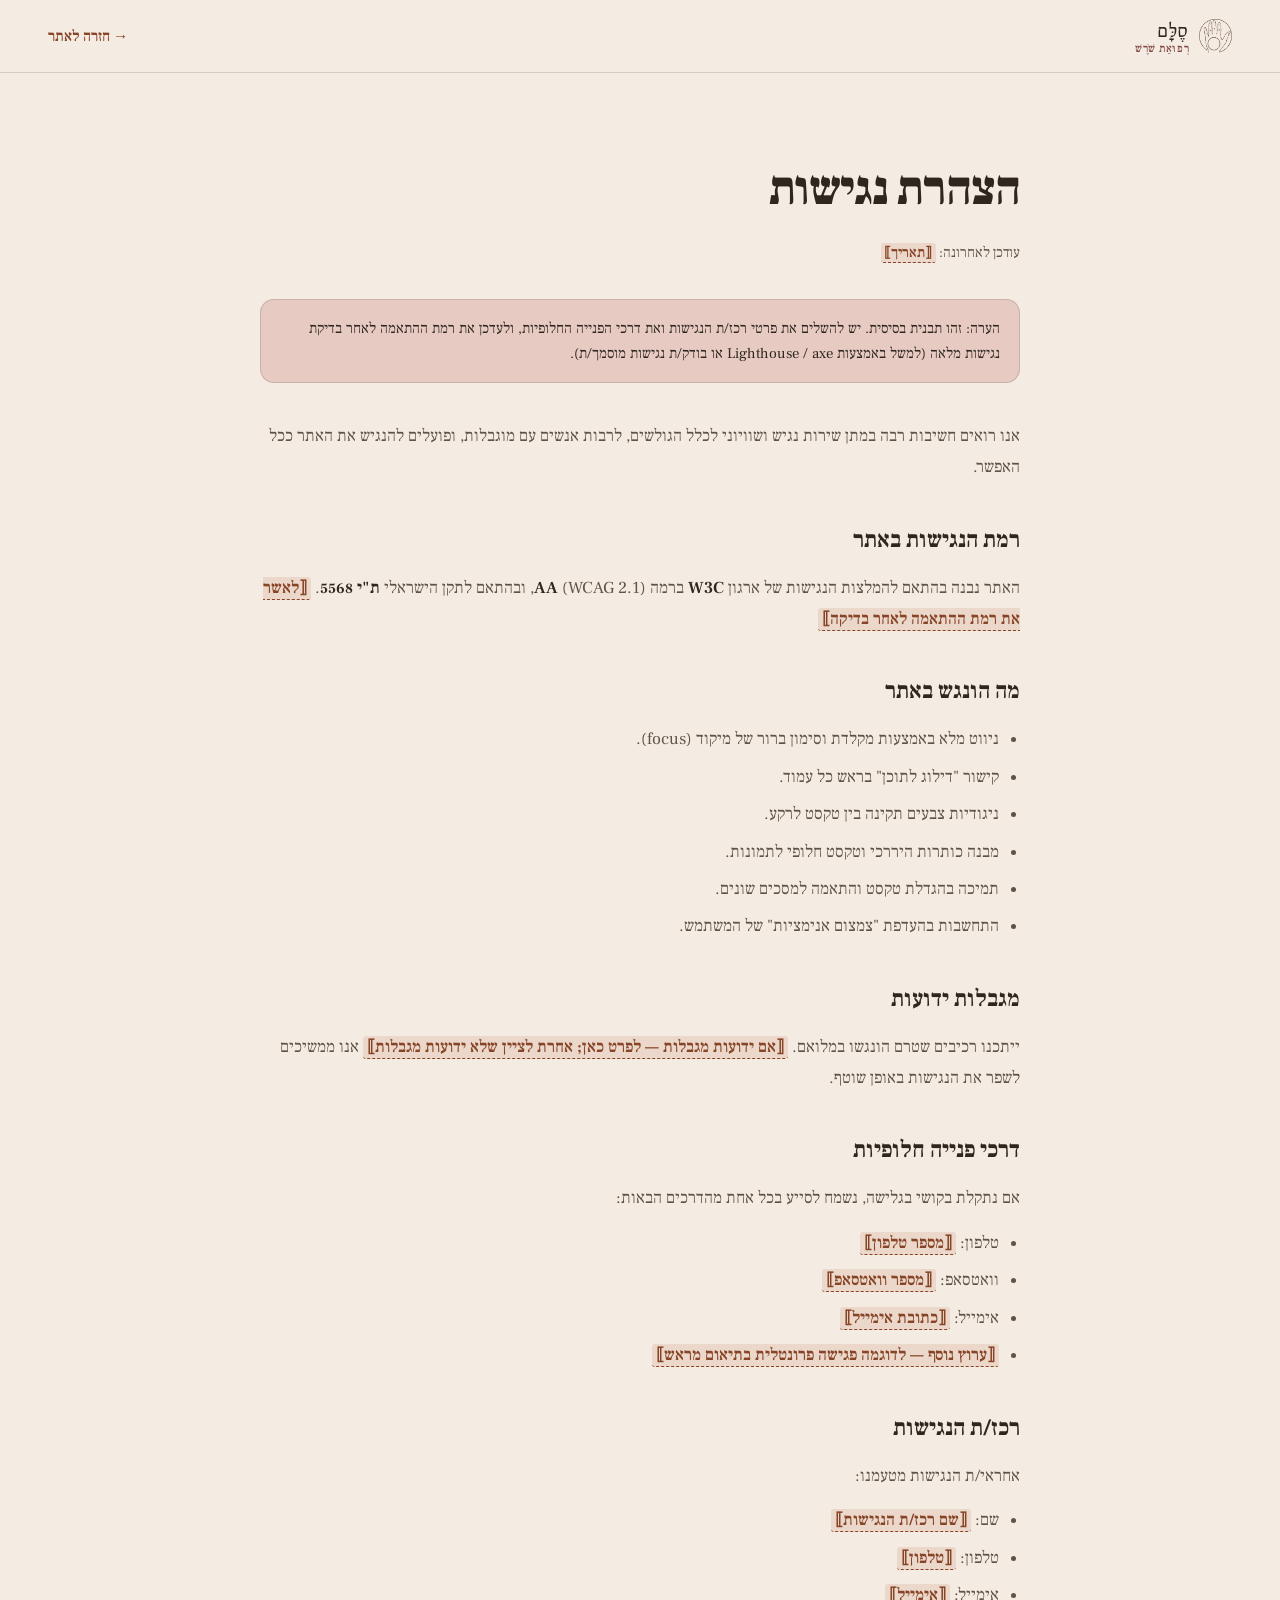
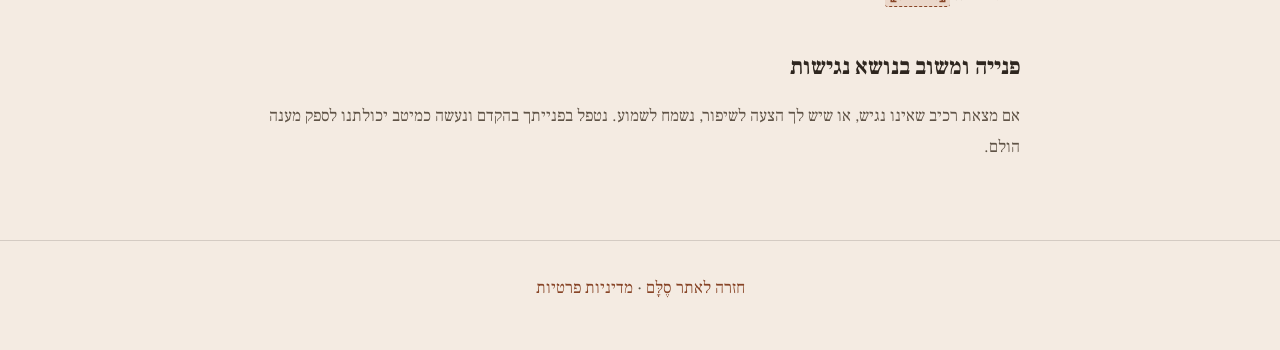
==== accessibility.html @ 77cfe8d2 "Legal: consent checkbox + disclosure; privacy & accessibility pages - Contact form: required (unchec" ====
<!DOCTYPE html>
<!--
  ███ TEMPLATE — NOT LEGAL ADVICE ███
  Israeli Accessibility Statement (הצהרת נגישות) template per the service-accessibility
  regulations (תקנות שוויון זכויות לאנשים עם מוגבלות / ת"י 5568). Fill every ⟦placeholder⟧
  — especially the accessibility coordinator's details and alternative channels — and
  confirm scope/obligations with an accessibility consultant or lawyer.
-->
<html lang="he" dir="rtl">
<head>
<meta charset="UTF-8" />
<meta name="viewport" content="width=device-width, initial-scale=1.0" />
<title>הצהרת נגישות · סֶלָּם</title>
<meta name="robots" content="noindex, nofollow" />
<link rel="icon" type="image/png" href="images/Logo_small.png" />
<link rel="preconnect" href="https://fonts.googleapis.com" />
<link rel="preconnect" href="https://fonts.gstatic.com" crossorigin />
<link href="https://fonts.googleapis.com/css2?family=Bellefair&family=Frank+Ruhl+Libre:wght@300;400;500;600;700;900&display=swap" rel="stylesheet" />
<link rel="stylesheet" href="legal.css" />
</head>
<body>
<a class="skip-link" href="#main">דלג לתוכן</a>

<header class="legal-top">
  <a href="index.html" class="brand">
    <img src="images/Logo_small.png" alt="" />
    <span class="bt"><span class="bn">סֶלָּם</span><span class="btag">רְפוּאַת שֹׁרֶשׁ</span></span>
  </a>
  <a href="index.html" class="back">→ חזרה לאתר</a>
</header>

<main id="main" tabindex="-1">
  <h1>הצהרת נגישות</h1>
  <p class="updated">עודכן לאחרונה: <span class="ph">⟦תאריך⟧</span></p>

  <div class="legal-note">
    הערה: זהו תבנית בסיסית. יש להשלים את פרטי רכז/ת הנגישות ואת דרכי הפנייה החלופיות, ולעדכן את רמת ההתאמה לאחר בדיקת נגישות מלאה (למשל באמצעות Lighthouse / axe או בודק/ת נגישות מוסמך/ת).
  </div>

  <p>אנו רואים חשיבות רבה במתן שירות נגיש ושוויוני לכלל הגולשים, לרבות אנשים עם מוגבלות, ופועלים להנגיש את האתר ככל האפשר.</p>

  <h2>רמת הנגישות באתר</h2>
  <p>האתר נבנה בהתאם להמלצות הנגישות של ארגון <strong>W3C</strong> ברמה <strong>AA</strong> (WCAG 2.1), ובהתאם לתקן הישראלי <strong>ת"י 5568</strong>. <span class="ph">⟦לאשר את רמת ההתאמה לאחר בדיקה⟧</span></p>

  <h2>מה הונגש באתר</h2>
  <ul>
    <li>ניווט מלא באמצעות מקלדת וסימון ברור של מיקוד (focus).</li>
    <li>קישור "דילוג לתוכן" בראש כל עמוד.</li>
    <li>ניגודיות צבעים תקינה בין טקסט לרקע.</li>
    <li>מבנה כותרות היררכי וטקסט חלופי לתמונות.</li>
    <li>תמיכה בהגדלת טקסט והתאמה למסכים שונים.</li>
    <li>התחשבות בהעדפת "צמצום אנימציות" של המשתמש.</li>
  </ul>

  <h2>מגבלות ידועות</h2>
  <p>ייתכנו רכיבים שטרם הונגשו במלואם. <span class="ph">⟦אם ידועות מגבלות — לפרט כאן; אחרת לציין שלא ידועות מגבלות⟧</span> אנו ממשיכים לשפר את הנגישות באופן שוטף.</p>

  <h2>דרכי פנייה חלופיות</h2>
  <p>אם נתקלת בקושי בגלישה, נשמח לסייע בכל אחת מהדרכים הבאות:</p>
  <ul>
    <li>טלפון: <span class="ph">⟦מספר טלפון⟧</span></li>
    <li>וואטסאפ: <span class="ph">⟦מספר וואטסאפ⟧</span></li>
    <li>אימייל: <span class="ph">⟦כתובת אימייל⟧</span></li>
    <li><span class="ph">⟦ערוץ נוסף — לדוגמה פגישה פרונטלית בתיאום מראש⟧</span></li>
  </ul>

  <h2>רכז/ת הנגישות</h2>
  <p>אחראי/ת הנגישות מטעמנו:</p>
  <ul>
    <li>שם: <span class="ph">⟦שם רכז/ת הנגישות⟧</span></li>
    <li>טלפון: <span class="ph">⟦טלפון⟧</span></li>
    <li>אימייל: <span class="ph">⟦אימייל⟧</span></li>
  </ul>

  <h2>פנייה ומשוב בנושא נגישות</h2>
  <p>אם מצאת רכיב שאינו נגיש, או שיש לך הצעה לשיפור, נשמח לשמוע. נטפל בפנייתך בהקדם ונעשה כמיטב יכולתנו לספק מענה הולם.</p>
</main>

<footer class="legal-foot">
  <p><a href="index.html">חזרה לאתר סֶלָּם</a> · <a href="privacy.html">מדיניות פרטיות</a></p>
</footer>
</body>
</html>
---- legal.css ----
:root{
  --paper:#F4EBE2; --paper-2:#ECDCCD; --espresso:#2E261F; --ink-soft:#5F5346;
  --cacao:#6E4429; --clay-deep:#874426; --rose-deep:#824641; --blush:#E7CBC3;
  --line:rgba(46,38,31,.16);
}
*{ margin:0; padding:0; box-sizing:border-box; }
html{ scroll-behavior:smooth; }
body{ font-family:"Frank Ruhl Libre",serif; background:var(--paper); color:var(--espresso); line-height:1.85; font-weight:400; -webkit-font-smoothing:antialiased; }
::selection{ background:var(--clay-deep); color:var(--paper); }

.skip-link{ position:absolute; inset-inline-start:1rem; top:-4rem; z-index:200; background:var(--espresso); color:var(--paper); padding:.65rem 1.1rem; border-radius:0 0 10px 10px; text-decoration:none; font-weight:600; transition:top .2s ease; }
.skip-link:focus{ top:0; }
:focus-visible{ outline:3px solid var(--espresso); outline-offset:2px; border-radius:3px; }

header.legal-top{ display:flex; align-items:center; justify-content:space-between; gap:1rem; padding:1.1rem clamp(1rem,5vw,3rem); border-bottom:1px solid var(--line); flex-wrap:wrap; }
.brand{ font-family:"Bellefair",serif; display:flex; align-items:center; gap:.6rem; text-decoration:none; color:var(--espresso); }
.brand img{ height:34px; width:auto; }
.brand .bt{ display:flex; flex-direction:column; line-height:1.05; }
.brand .bn{ font-size:1.5rem; letter-spacing:.03em; }
.brand .btag{ font-family:"Frank Ruhl Libre",serif; font-weight:500; font-size:.7rem; letter-spacing:.05em; color:var(--rose-deep); }
.back{ font-size:.95rem; color:var(--clay-deep); text-decoration:none; font-weight:600; }
.back:hover{ text-decoration:underline; }

main{ width:min(760px,90vw); margin-inline:auto; padding:clamp(2.5rem,6vw,4.5rem) 0 4rem; }
h1{ font-weight:900; font-size:clamp(2rem,5vw,3rem); letter-spacing:-.02em; margin-bottom:.4rem; }
.updated{ color:var(--ink-soft); font-size:.9rem; margin-bottom:2rem; }
.legal-note{ background:var(--blush); border:1px solid var(--line); border-radius:14px; padding:1rem 1.2rem; font-size:.92rem; color:var(--espresso); margin-bottom:2.4rem; line-height:1.7; }
h2{ font-weight:700; font-size:1.45rem; margin:2.2rem 0 .7rem; color:var(--espresso); }
p,li{ font-size:1.05rem; color:var(--ink-soft); }
p{ margin-bottom:.85rem; }
strong{ color:var(--espresso); font-weight:600; }
ul{ padding-inline-start:1.3rem; margin-bottom:.85rem; }
li{ margin-bottom:.4rem; }
a{ color:var(--clay-deep); }
.ph{ background:rgba(169,87,47,.13); border-bottom:1px dashed var(--clay-deep); padding:0 .25em; border-radius:3px; font-weight:600; color:var(--clay-deep); }

footer.legal-foot{ border-top:1px solid var(--line); padding:2rem 0; text-align:center; color:var(--ink-soft); font-size:.85rem; }
footer.legal-foot a{ color:var(--clay-deep); text-decoration:none; }

@media(prefers-reduced-motion:reduce){ html{ scroll-behavior:auto; } *{ transition-duration:.001ms !important; } }
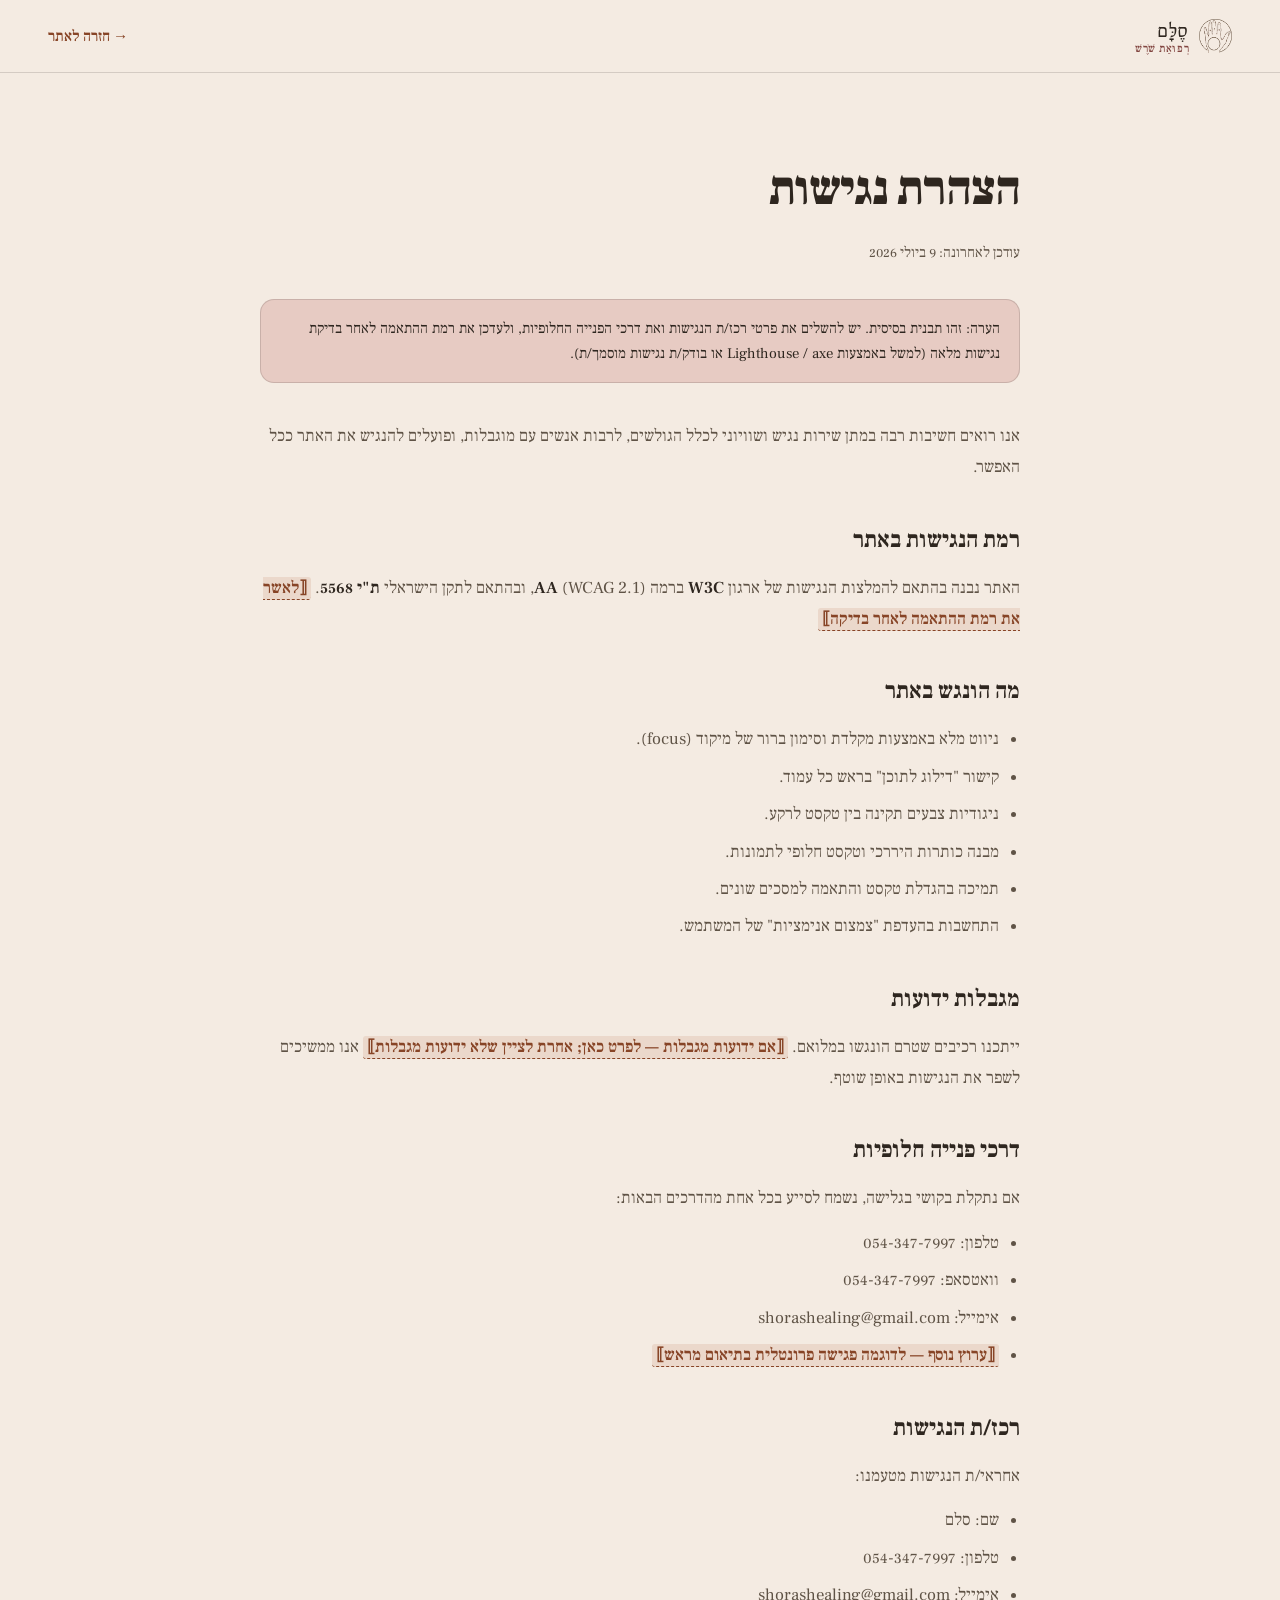
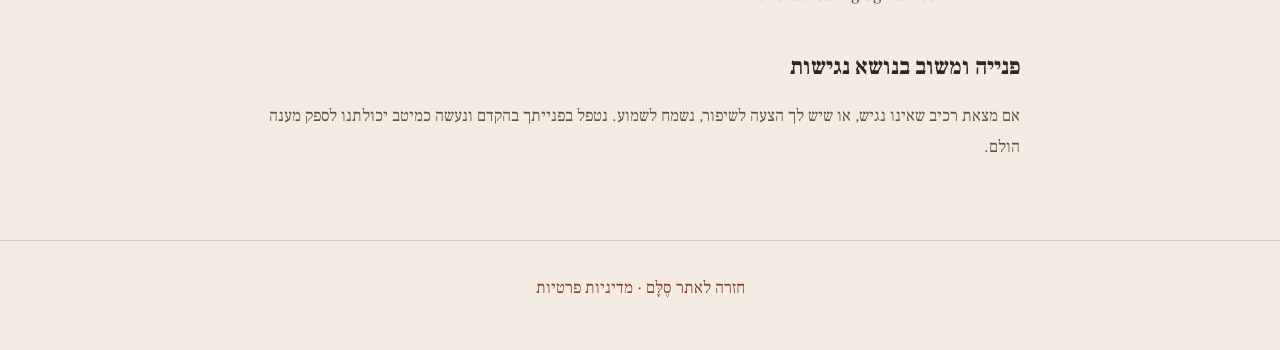
==== commit 997ad552: "Fill business identity + contact details in legal pages Privacy & accessibility pages: business name" ====
--- a/accessibility.html
+++ b/accessibility.html
@@ -31,7 +31,7 @@
 
 <main id="main" tabindex="-1">
   <h1>הצהרת נגישות</h1>
-  <p class="updated">עודכן לאחרונה: <span class="ph">⟦תאריך⟧</span></p>
+  <p class="updated">עודכן לאחרונה: 9 ביולי 2026</p>
 
   <div class="legal-note">
     הערה: זהו תבנית בסיסית. יש להשלים את פרטי רכז/ת הנגישות ואת דרכי הפנייה החלופיות, ולעדכן את רמת ההתאמה לאחר בדיקת נגישות מלאה (למשל באמצעות Lighthouse / axe או בודק/ת נגישות מוסמך/ת).
@@ -58,18 +58,18 @@
   <h2>דרכי פנייה חלופיות</h2>
   <p>אם נתקלת בקושי בגלישה, נשמח לסייע בכל אחת מהדרכים הבאות:</p>
   <ul>
-    <li>טלפון: <span class="ph">⟦מספר טלפון⟧</span></li>
-    <li>וואטסאפ: <span class="ph">⟦מספר וואטסאפ⟧</span></li>
-    <li>אימייל: <span class="ph">⟦כתובת אימייל⟧</span></li>
+    <li>טלפון: 054-347-7997</li>
+    <li>וואטסאפ: 054-347-7997</li>
+    <li>אימייל: shorashealing@gmail.com</li>
     <li><span class="ph">⟦ערוץ נוסף — לדוגמה פגישה פרונטלית בתיאום מראש⟧</span></li>
   </ul>
 
   <h2>רכז/ת הנגישות</h2>
   <p>אחראי/ת הנגישות מטעמנו:</p>
   <ul>
-    <li>שם: <span class="ph">⟦שם רכז/ת הנגישות⟧</span></li>
-    <li>טלפון: <span class="ph">⟦טלפון⟧</span></li>
-    <li>אימייל: <span class="ph">⟦אימייל⟧</span></li>
+    <li>שם: סלם</li>
+    <li>טלפון: 054-347-7997</li>
+    <li>אימייל: shorashealing@gmail.com</li>
   </ul>
 
   <h2>פנייה ומשוב בנושא נגישות</h2>
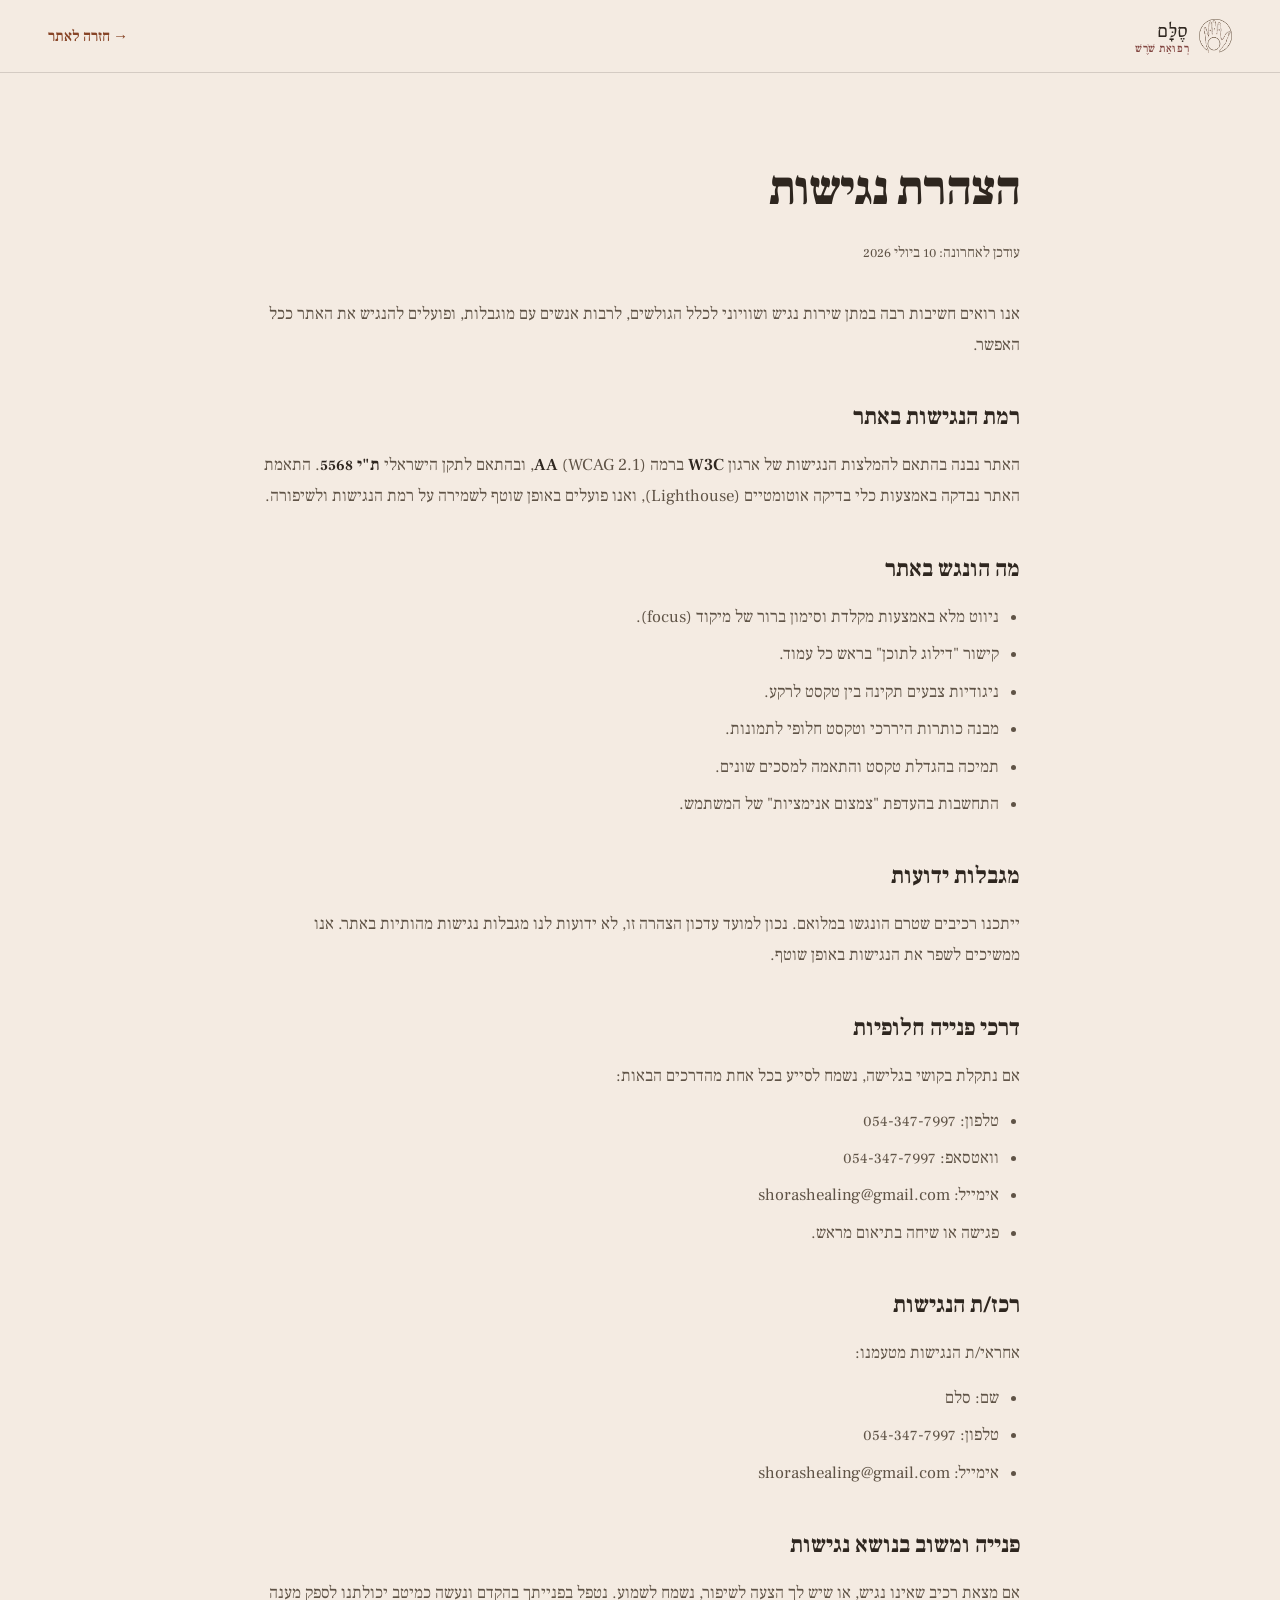
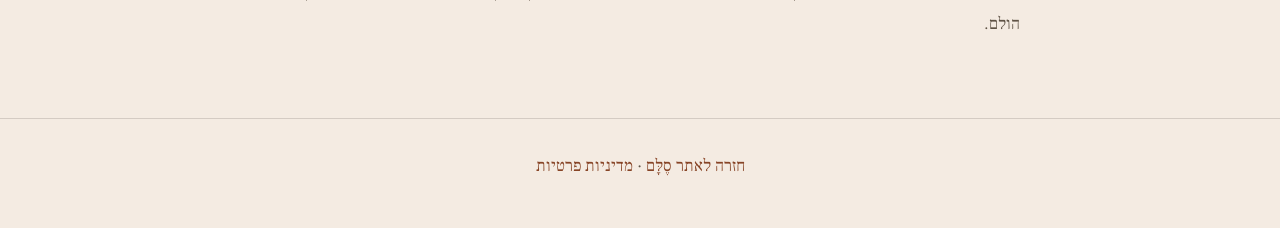
==== commit b55b0b3d: "Finalize legal pages: fill legal wordings, mark עוסק פטור, drop template banners Selam registered as" ====
--- a/accessibility.html
+++ b/accessibility.html
@@ -31,16 +31,12 @@
 
 <main id="main" tabindex="-1">
   <h1>הצהרת נגישות</h1>
-  <p class="updated">עודכן לאחרונה: 9 ביולי 2026</p>
+  <p class="updated">עודכן לאחרונה: 10 ביולי 2026</p>
 
-  <div class="legal-note">
-    הערה: זהו תבנית בסיסית. יש להשלים את פרטי רכז/ת הנגישות ואת דרכי הפנייה החלופיות, ולעדכן את רמת ההתאמה לאחר בדיקת נגישות מלאה (למשל באמצעות Lighthouse / axe או בודק/ת נגישות מוסמך/ת).
-  </div>
-
-  <p>אנו רואים חשיבות רבה במתן שירות נגיש ושוויוני לכלל הגולשים, לרבות אנשים עם מוגבלות, ופועלים להנגיש את האתר ככל האפשר.</p>
+<p>אנו רואים חשיבות רבה במתן שירות נגיש ושוויוני לכלל הגולשים, לרבות אנשים עם מוגבלות, ופועלים להנגיש את האתר ככל האפשר.</p>
 
   <h2>רמת הנגישות באתר</h2>
-  <p>האתר נבנה בהתאם להמלצות הנגישות של ארגון <strong>W3C</strong> ברמה <strong>AA</strong> (WCAG 2.1), ובהתאם לתקן הישראלי <strong>ת"י 5568</strong>. <span class="ph">⟦לאשר את רמת ההתאמה לאחר בדיקה⟧</span></p>
+  <p>האתר נבנה בהתאם להמלצות הנגישות של ארגון <strong>W3C</strong> ברמה <strong>AA</strong> (WCAG 2.1), ובהתאם לתקן הישראלי <strong>ת"י 5568</strong>. התאמת האתר נבדקה באמצעות כלי בדיקה אוטומטיים (Lighthouse), ואנו פועלים באופן שוטף לשמירה על רמת הנגישות ולשיפורה.</p>
 
   <h2>מה הונגש באתר</h2>
   <ul>
@@ -53,7 +49,7 @@
   </ul>
 
   <h2>מגבלות ידועות</h2>
-  <p>ייתכנו רכיבים שטרם הונגשו במלואם. <span class="ph">⟦אם ידועות מגבלות — לפרט כאן; אחרת לציין שלא ידועות מגבלות⟧</span> אנו ממשיכים לשפר את הנגישות באופן שוטף.</p>
+  <p>ייתכנו רכיבים שטרם הונגשו במלואם. נכון למועד עדכון הצהרה זו, לא ידועות לנו מגבלות נגישות מהותיות באתר. אנו ממשיכים לשפר את הנגישות באופן שוטף.</p>
 
   <h2>דרכי פנייה חלופיות</h2>
   <p>אם נתקלת בקושי בגלישה, נשמח לסייע בכל אחת מהדרכים הבאות:</p>
@@ -61,7 +57,7 @@
     <li>טלפון: 054-347-7997</li>
     <li>וואטסאפ: 054-347-7997</li>
     <li>אימייל: shorashealing@gmail.com</li>
-    <li><span class="ph">⟦ערוץ נוסף — לדוגמה פגישה פרונטלית בתיאום מראש⟧</span></li>
+    <li>פגישה או שיחה בתיאום מראש.</li>
   </ul>
 
   <h2>רכז/ת הנגישות</h2>
